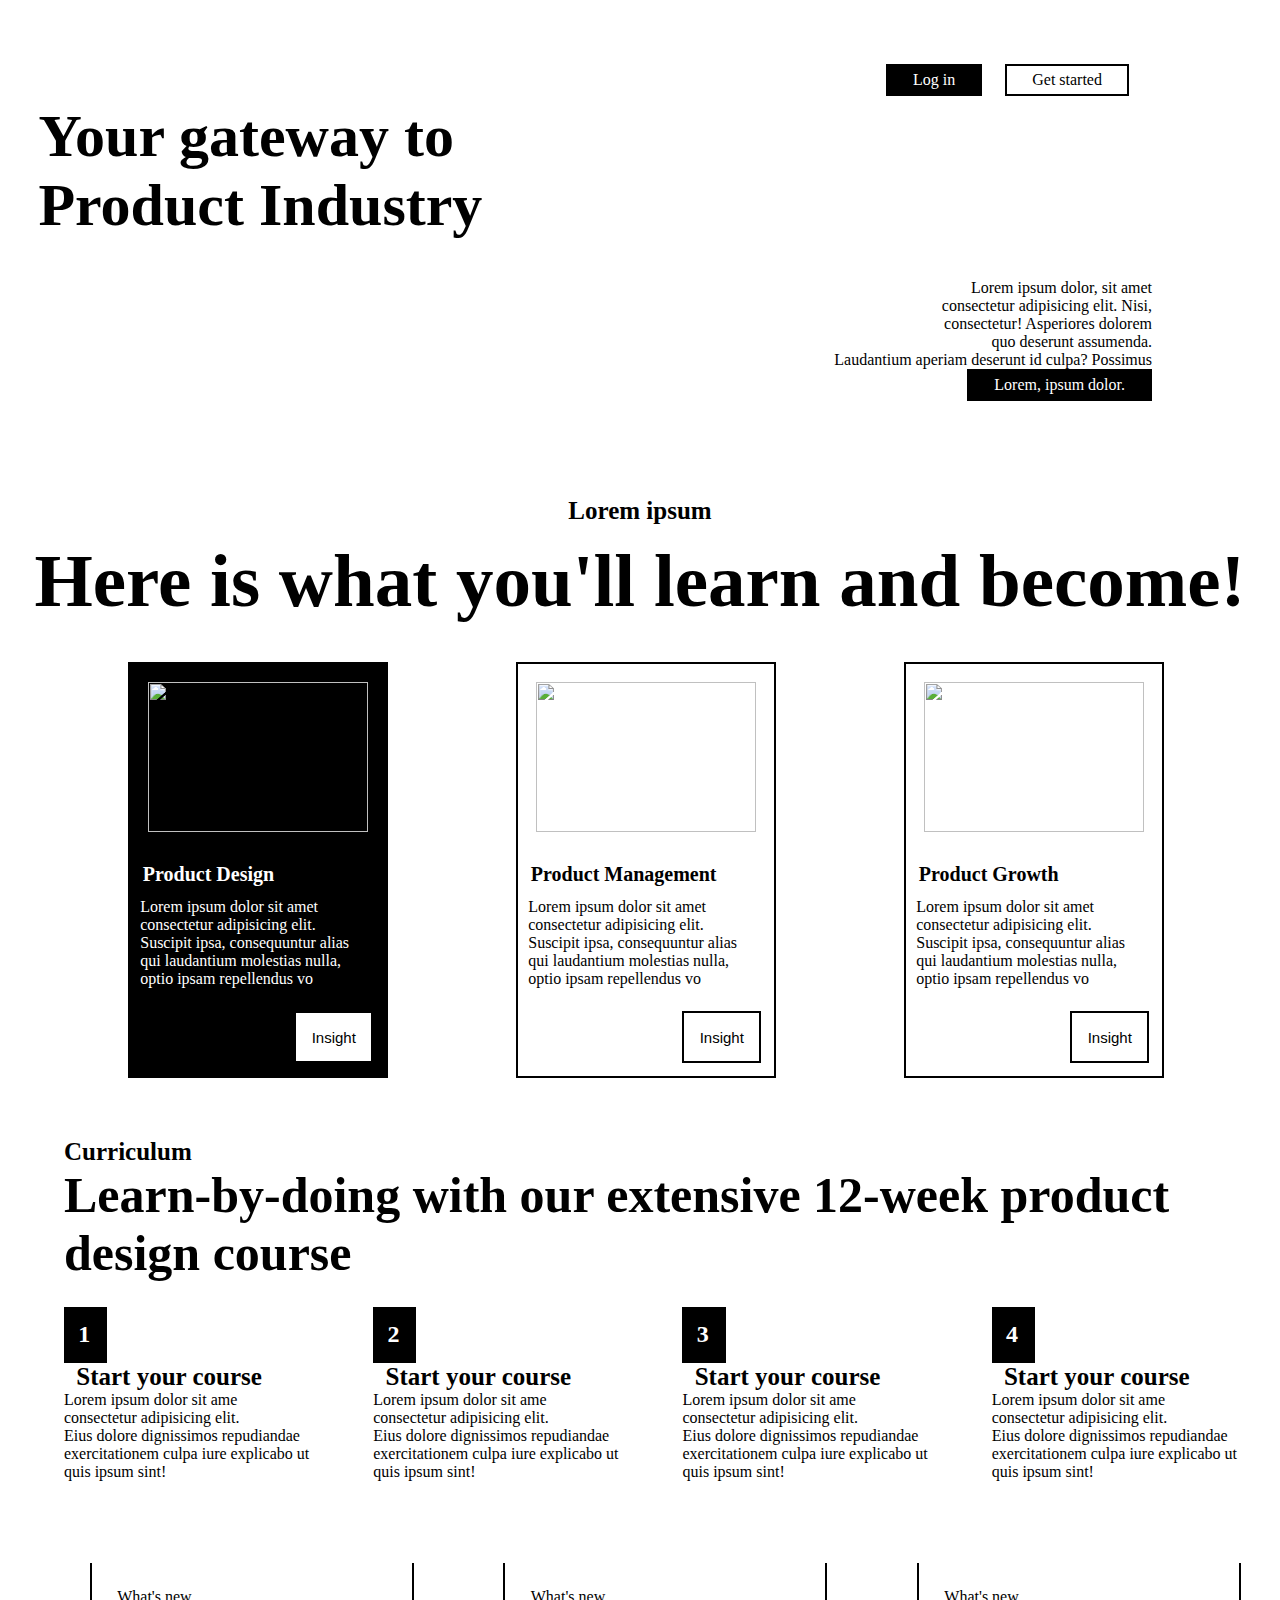
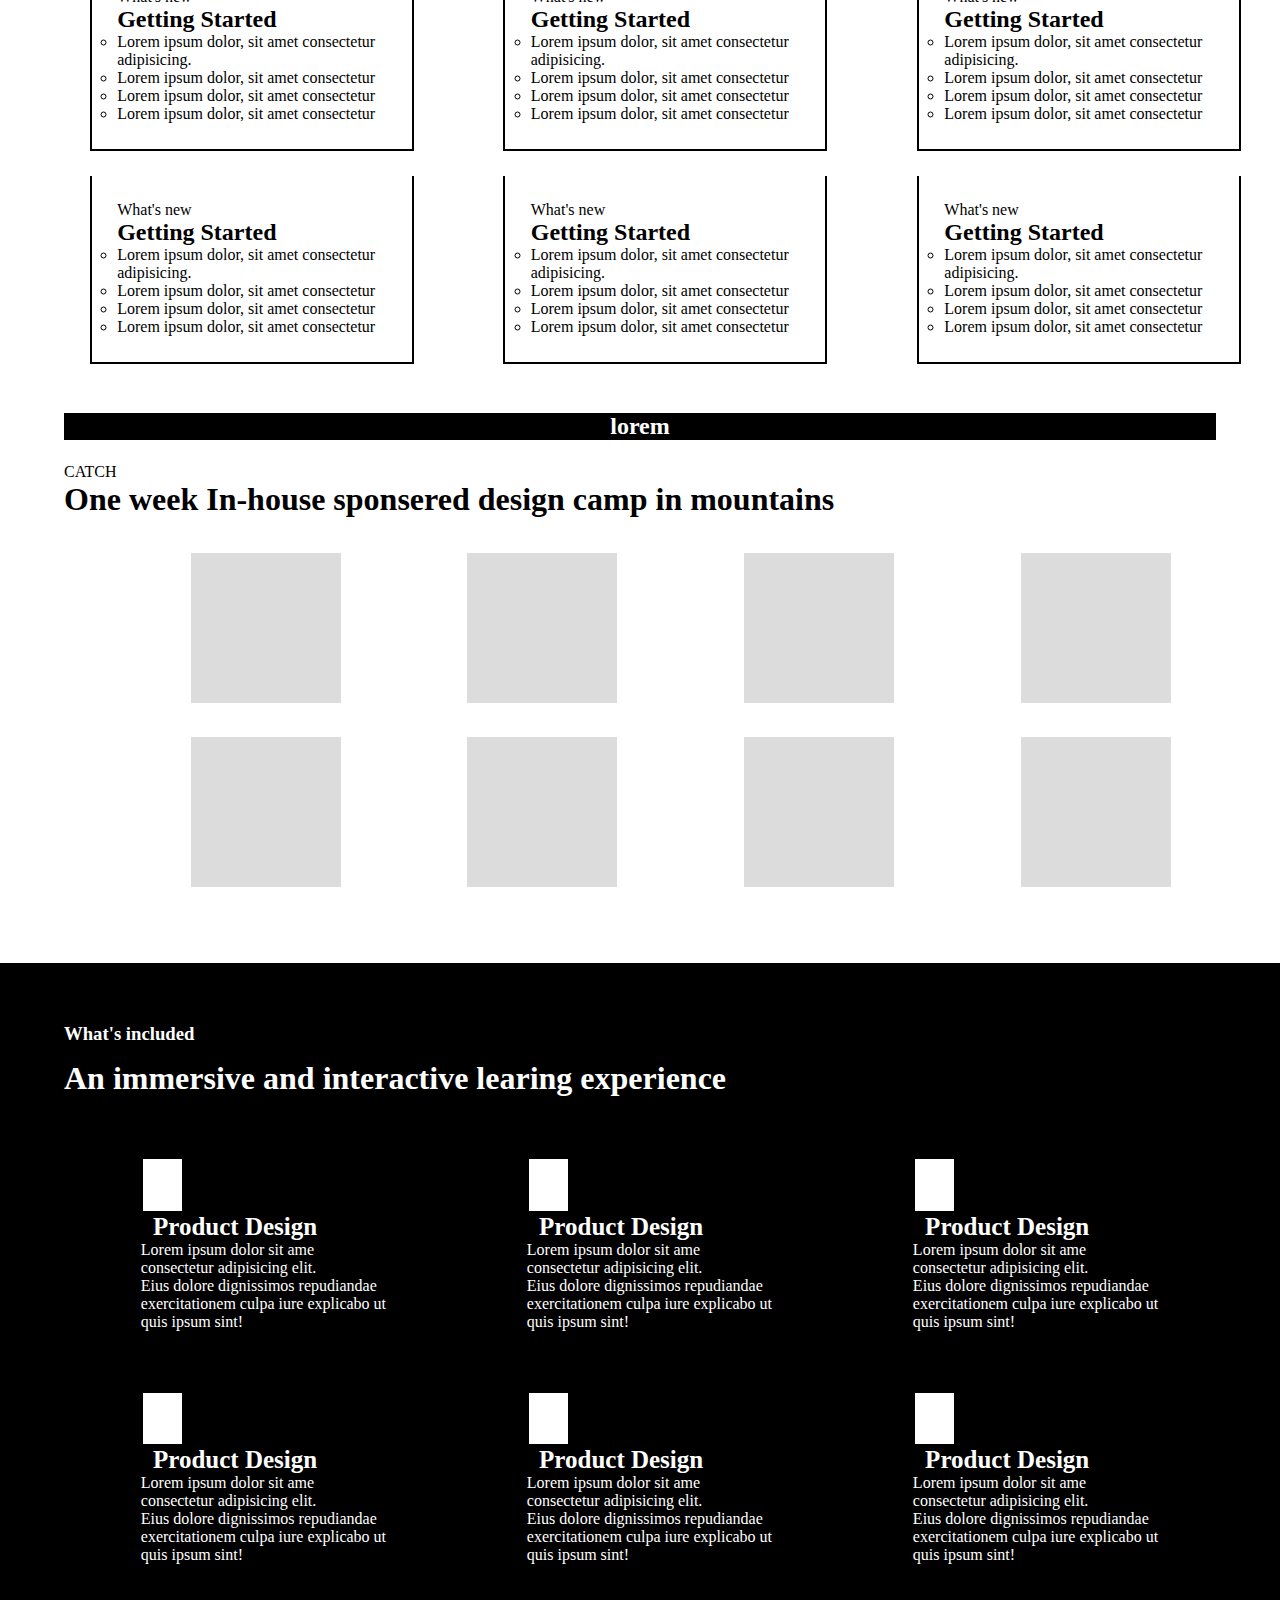
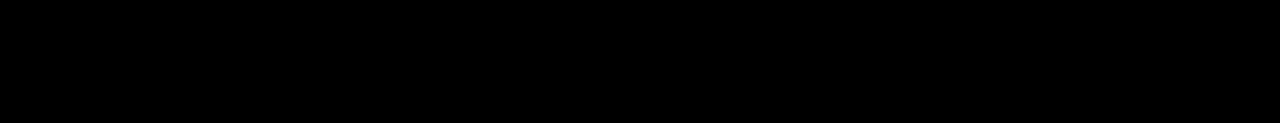
==== index.html @ 4da07170 "Rename assignmentProject.html to index.html" ====
<!DOCTYPE html>
<html lang="en">
<head>
    <meta charset="UTF-8">
    <meta http-equiv="X-UA-Compatible" content="IE=edge">
    <meta name="viewport" content="width=device-width, initial-scale=1.0">
    <title>Document</title>
    <link rel="stylesheet" href="style.css">
</head>
<body>
    <header class="head">
        <nav class="navbar">
            <ul>
                <li >Get started</li>
                <li style="background-color: black; color: white">Log in</li>
            </ul>
        </nav>
        <h1>Your gateway to<br>Product Industry</h1>
        <p >Lorem ipsum dolor, sit amet <br>consectetur adipisicing elit. Nisi, <br>consectetur! Asperiores dolorem<br> quo deserunt assumenda. <br>Laudantium aperiam deserunt id culpa? Possimus<br></p>
        <li style="background-color: black; color: white; margin-right:10%">Lorem, ipsum dolor.</li>
        <h4>Lorem ipsum</h4>
        <h2>Here is what you'll learn and become!</h2>
    </header>
    <section>
        <div class="container">
            <div class="box" style="background-color: black; color: white;">
                <img src="" alt="">
                <h3>Product Design</h3>
                <p>
                    Lorem ipsum dolor sit amet<br>
                    consectetur adipisicing elit.<br>
                    Suscipit ipsa, consequuntur alias<br>
                    qui laudantium molestias nulla,<br>
                    optio ipsam repellendus vo<br>
                </p>
                <button>Insight</button>
            </div>
            <div class="box">
                <img src="" alt="">
                <h3>Product Management</h3>
                <p>
                    Lorem ipsum dolor sit amet<br>
                    consectetur adipisicing elit.<br>
                    Suscipit ipsa, consequuntur alias<br>
                    qui laudantium molestias nulla,<br>
                    optio ipsam repellendus vo<br>
                </p>
                <button>Insight</button>
            </div>
            <div class="box">
                <img src="" alt="">
                <h3>Product Growth</h3>
                <p>
                    Lorem ipsum dolor sit amet<br>
                    consectetur adipisicing elit.<br>
                    Suscipit ipsa, consequuntur alias<br>
                    qui laudantium molestias nulla,<br>
                    optio ipsam repellendus vo<br>
                </p>
                <button>Insight</button>
            </div>
        </div>
    </section>
    <section class="curr">
        <h3>Curriculum</h3>
        <h1>Learn-by-doing with our extensive 12-week product design course</h1>
        <div class="course">
            <h2>1</h2>
            <h3>Start your course</h3>
            <p>Lorem ipsum dolor sit ame <br> consectetur adipisicing elit.<br> Eius dolore dignissimos repudiandae <br>exercitationem culpa iure explicabo ut<br> quis ipsum sint!</p>
        </div>
        <div class="course">
            <h2>2</h2>
            <h3>Start your course</h3>
            <p>Lorem ipsum dolor sit ame <br> consectetur adipisicing elit.<br> Eius dolore dignissimos repudiandae <br>exercitationem culpa iure explicabo ut<br> quis ipsum sint!</p>
        </div>
        <div class="course">
            <h2>3</h2>
            <h3>Start your course</h3>
            <p>Lorem ipsum dolor sit ame <br> consectetur adipisicing elit.<br> Eius dolore dignissimos repudiandae <br>exercitationem culpa iure explicabo ut<br> quis ipsum sint!</p>
        </div>
        <div class="course">
            <h2>4</h2>
            <h3>Start your course</h3>
            <p>Lorem ipsum dolor sit ame <br> consectetur adipisicing elit.<br> Eius dolore dignissimos repudiandae <br>exercitationem culpa iure explicabo ut<br> quis ipsum sint!</p>
        </div>
    </section>
    <section class="content">
        <ul>
            <li class="content-box"> 
                    <p>What's new</p>
                    <h2>Getting Started</h2>
                    <ul>
                        <li>Lorem ipsum dolor, sit amet consectetur adipisicing.</li>
                        <li>Lorem ipsum dolor, sit amet consectetur</li>
                        <li>Lorem ipsum dolor, sit amet consectetur</li>
                        <li>Lorem ipsum dolor, sit amet consectetur</li>
                    </ul>
            </li>
            <li class="content-box">
                    <p>What's new</p>
                    <h2>Getting Started</h2>
                    <ul>
                        <li>Lorem ipsum dolor, sit amet consectetur adipisicing.</li>
                        <li>Lorem ipsum dolor, sit amet consectetur</li>
                        <li>Lorem ipsum dolor, sit amet consectetur</li>
                        <li>Lorem ipsum dolor, sit amet consectetur</li>
                    </ul>
            </li>
            <li class="content-box">
                    <p>What's new</p>
                    <h2>Getting Started</h2>
                    <ul>
                        <li>Lorem ipsum dolor, sit amet consectetur adipisicing.</li>
                        <li>Lorem ipsum dolor, sit amet consectetur</li>
                        <li>Lorem ipsum dolor, sit amet consectetur</li>
                        <li>Lorem ipsum dolor, sit amet consectetur</li>
                    </ul>
            </li>
            <li class="content-box">
                    <p>What's new</p>
                    <h2>Getting Started</h2>
                    <ul>
                        <li>Lorem ipsum dolor, sit amet consectetur adipisicing.</li>
                        <li>Lorem ipsum dolor, sit amet consectetur</li>
                        <li>Lorem ipsum dolor, sit amet consectetur</li>
                        <li>Lorem ipsum dolor, sit amet consectetur</li>
                    </ul>
            </li>
            <li class="content-box">
                    <p>What's new</p>
                    <h2>Getting Started</h2>
                    <ul>
                        <li>Lorem ipsum dolor, sit amet consectetur adipisicing.</li>
                        <li>Lorem ipsum dolor, sit amet consectetur</li>
                        <li>Lorem ipsum dolor, sit amet consectetur</li>
                        <li>Lorem ipsum dolor, sit amet consectetur</li>
                    </ul>
            </li>
            <li class="content-box">
                    <p>What's new</p>
                    <h2>Getting Started</h2>
                    <ul>
                        <li>Lorem ipsum dolor, sit amet consectetur adipisicing.</li>
                        <li>Lorem ipsum dolor, sit amet consectetur</li>
                        <li>Lorem ipsum dolor, sit amet consectetur</li>
                        <li>Lorem ipsum dolor, sit amet consectetur</li>
                    </ul>
            </li>
        </ul>
    </section>

    <section class="gird">
        <h2>lorem</h2>
        <p>CATCH</p>
        <h1>One week In-house sponsered design camp in mountains</h1>
        <div class="gird-box"></div>
        <div class="gird-box"></div>
        <div class="gird-box"></div>
        <div class="gird-box"></div>
        <div class="gird-box"></div>
        <div class="gird-box"></div>
        <div class="gird-box"></div>
        <div class="gird-box"></div>
    </section>
    <footer class="footer">
        <h3>What's included</h3>
        <h1>An immersive and interactive learing experience</h1>
        <div class="design">
            <h2>1</h2>
            <h3>Product Design</h3>
            <p>Lorem ipsum dolor sit ame <br> consectetur adipisicing elit.<br> Eius dolore dignissimos repudiandae <br>exercitationem culpa iure explicabo ut<br> quis ipsum sint!</p>
        </div>
        <div class="design">
            <h2>2</h2>
            <h3>Product Design</h3>
            <p>Lorem ipsum dolor sit ame <br> consectetur adipisicing elit.<br> Eius dolore dignissimos repudiandae <br>exercitationem culpa iure explicabo ut<br> quis ipsum sint!</p>
        </div>
        <div class="design">
            <h2>3</h2>
            <h3>Product Design</h3>
            <p>Lorem ipsum dolor sit ame <br> consectetur adipisicing elit.<br> Eius dolore dignissimos repudiandae <br>exercitationem culpa iure explicabo ut<br> quis ipsum sint!</p>
        </div>
        <div class="design">
            <h2>4</h2>
            <h3>Product Design</h3>
            <p>Lorem ipsum dolor sit ame <br> consectetur adipisicing elit.<br> Eius dolore dignissimos repudiandae <br>exercitationem culpa iure explicabo ut<br> quis ipsum sint!</p>
        </div>
        <div class="design">
            <h2>5</h2>
            <h3>Product Design</h3>
            <p>Lorem ipsum dolor sit ame <br> consectetur adipisicing elit.<br> Eius dolore dignissimos repudiandae <br>exercitationem culpa iure explicabo ut<br> quis ipsum sint!</p>
        </div>
        <div class="design">
            <h2>6</h2>
            <h3>Product Design</h3>
            <p>Lorem ipsum dolor sit ame <br> consectetur adipisicing elit.<br> Eius dolore dignissimos repudiandae <br>exercitationem culpa iure explicabo ut<br> quis ipsum sint!</p>
        </div>
    </footer>
</body>
</html>
---- style.css ----
*{
    margin: 0;
    padding: 0;
}
.head ul{
    margin-top: 5%;
    margin-right: 10%;
}
.head li{
    border: 2px solid black;
    float: right;
    margin-right: 2%;
    list-style: none;
    padding: 5px 25px 5px 25px;
}
.head h1{
    font-size: 60px;
    padding: 3% ;
}
.head p{
    text-align: end;
    margin-right: 10%
}
.head h4{
    text-align: center;
    margin-top: 10%;
    font-size: 25px;
}
.head h2{
    text-align: center;
    font-size: 75px;
    margin-top: 1%;
}
.container{
    height: 500px;
    width: 100%;
    margin-top: 3%;
}
.box{
    border: 2px solid black;
    float: left;
    margin-left:10%;
    width: 20%;
}
.box img{
    height: 150px;
    width: 250px;
    margin: 7%;
}
.box h3{
    margin: 5%;
    font-size:25px;
}
.box p{
    margin: 5%;
}
.box button{
    margin: 5%;
    padding: 6%;
    float: right;
    background-color: white;
    border: 2px solid black;
    font-size:15px;
}
.curr{
    height: 400px;
    width: 100%;
    margin-top: 2%;
}
.curr h3{
    margin-left: 5%;
    font-size: 25px;
}
.curr h1{
    margin-top: 0;
    margin-left: 5%;
    font-size: 60px
}
.course{
    margin-top: 2%;
    float: left;
    margin-left: 7%;
}
.course h2{
    border: 2px solid black;
    padding: 5%;
    background-color:black;
    color: white;
    width: 6%;
}
.course h3{
    font-size: 25px;
}
.content{
    height: 450px;
    width:100%;
}
.content-box{
    padding:2%;
    float: left;
    width: 20%;
    margin-left:8%;
    border-bottom: 2px  solid black;
    border-right: 2px solid black;
    border-left: 2px solid black;
    margin-top: 25px;
    list-style: none;
}

.gird{
    height:500px;
    margin-left: 5%;
    margin-top: 2%;
    margin-right: 5%;
}
.gird h2{
    background-color: black;
    color: white;
    text-align: center;
    margin-bottom: 2%;
}
.gird-box{
    background-color:gainsboro;
    height: 150px;
    float: left;
    width: 150px;
    margin-left: 11%;
    margin-top:3%
}

.footer{
    background-color: black;
    color: white;
    height: 700px;
    width:100%;
    padding-top: 60px;;
}
.footer h3{
    margin-left:5%;
}
.footer h1{
    margin-top: 15px;
    margin-left:5%;
}
.design{
    margin-top:60px;
    float: left;
    margin-left: 13%;
}
.design h2{
    border: 2px solid black;
    padding: 5%;
    background-color:white;
    color: white;
    width: 6%;
}
.design h3{
    font-size: 25px;
}


@media only screen and (max-width: 1350px) {
    .box img{
        width: 230px;
    }
    .course{
        margin-left: 5%;
    }
  }

@media only screen and (max-width: 1300px) {
    .container{
        height: 450px;
    }
    .box h3{
        font-size:20px;
    }
    .design{
        margin-left: 11%;
    }
    .box p{
        margin: 4%;
    }
    .box img{
        width: 220px;
    }
    .curr h1{
        margin-left: 5%;
        font-size: 50px
    }
    .content{
        height: 450px;
    }
    .content-box{
        padding:2%;
        width: 21%;
        margin-left:7%;
    }
    .gird{
        height:550px;
    }
  }

@media only screen and (max-width: 1240px){
    .head h2{
        font-size: 55px;
    }
    .content{
        height: 550px;
    }
  }
 @media only screen and (max-width:1215px){
    .course{
        margin-left: 3%;
    }
    .course h3{
        font-size: 20px;
    }
    .course p{
        font-size:15px;
    }
    .gird-box{
        margin-left: 9%;
    }
    .box img{
        width: 200px;
        height: 140px;
    }
 }
 @media only screen and (max-width:1110px){
    .box img{
        width: 180px;
        height: 130px;
    }
    .course{
        margin-left: 150px;
    } 
    .curr{
        height: 600px;
        width: 100%;
    }
    .gird-box{
        margin-left: 8%;
    }
    .box h3{
        font-size: 15px;
    }
    .box p{
        font-size:10px;
    }
    .design{
        margin-top:60px;
        float: left;
        margin-left: 8%;
    }
 }
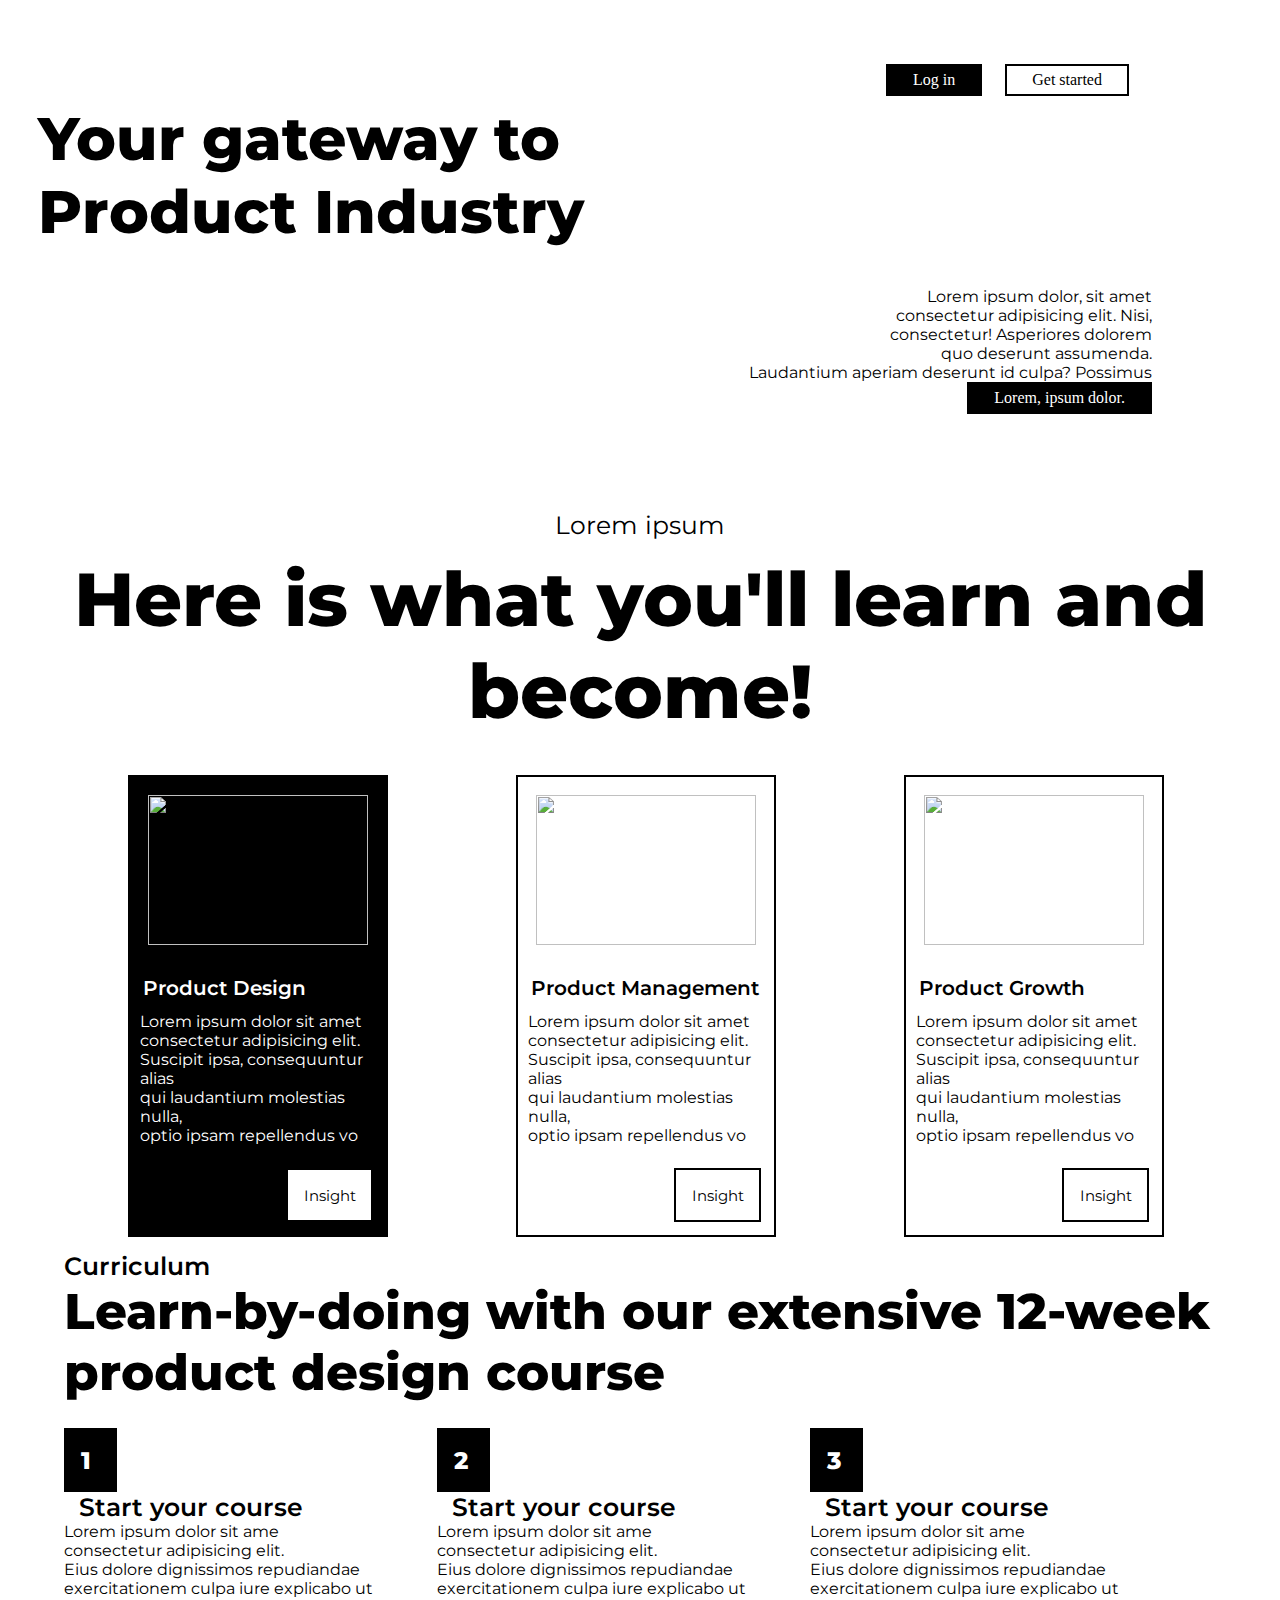
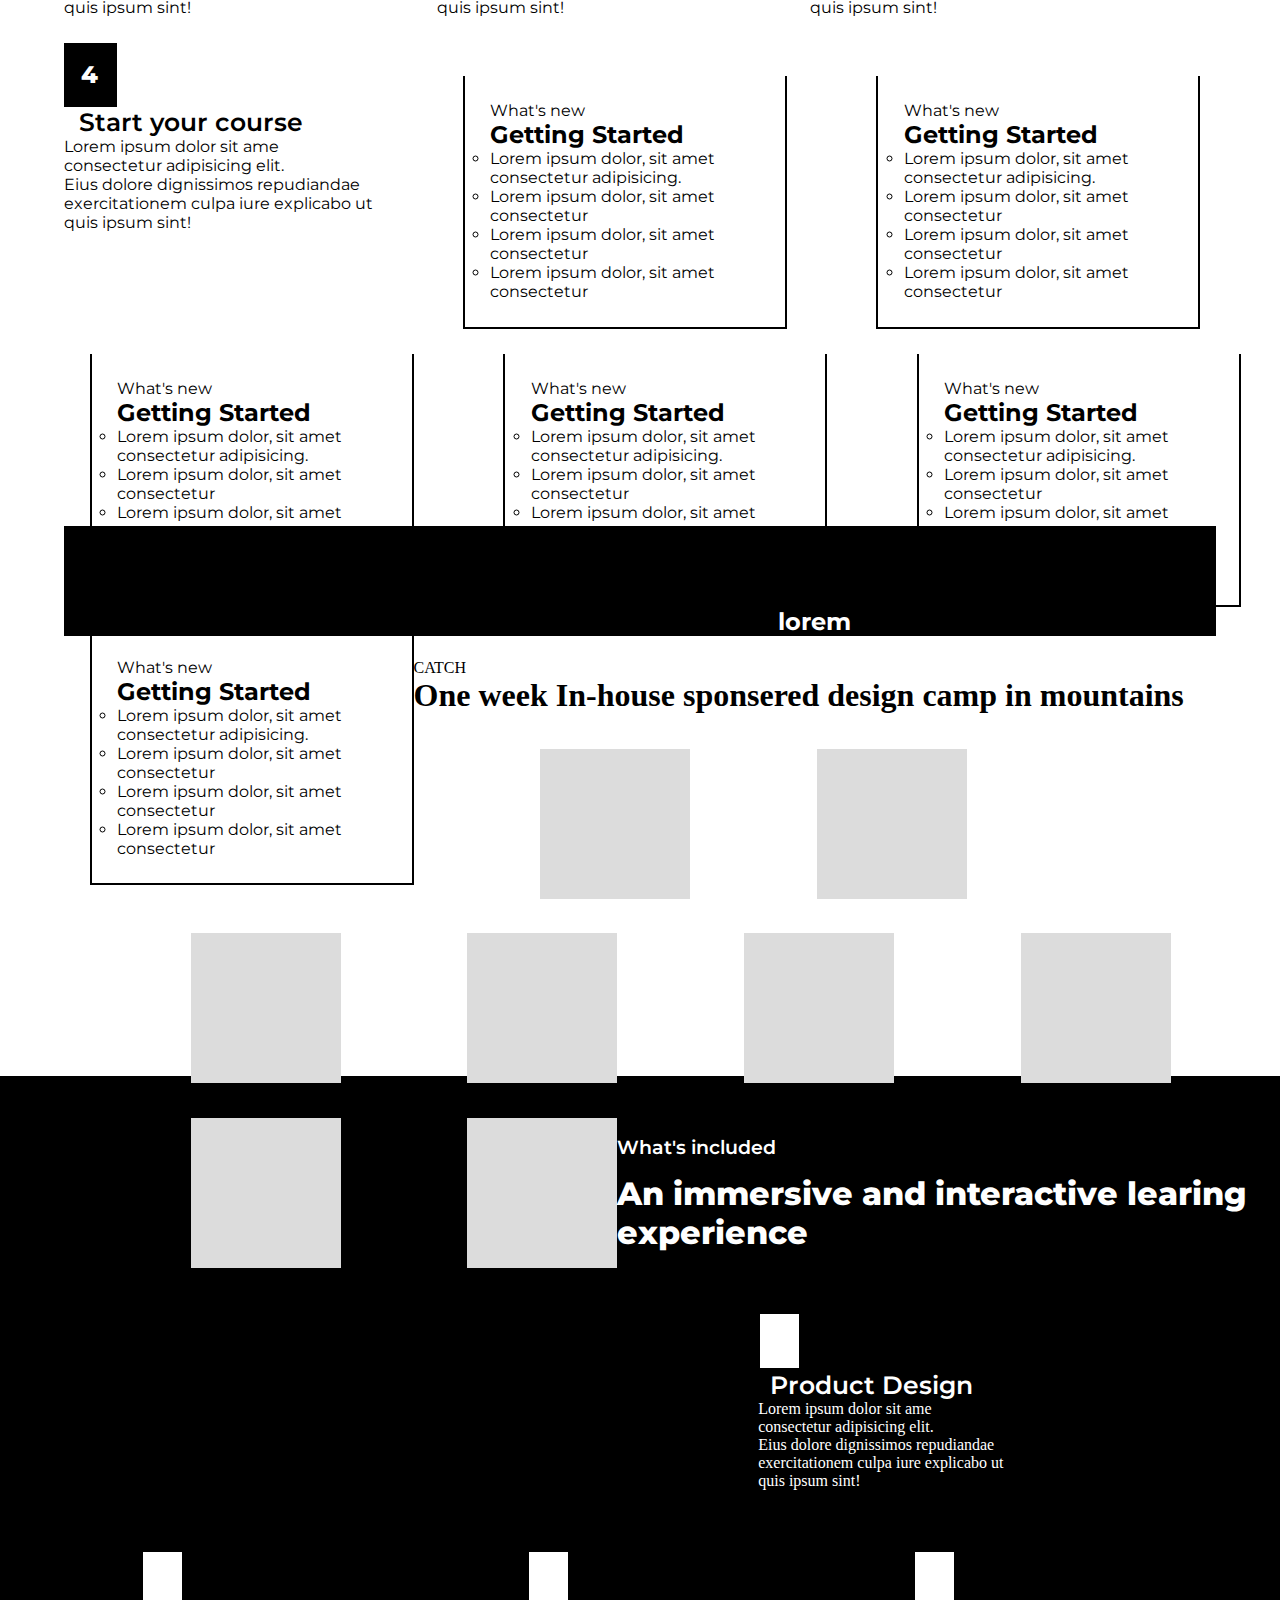
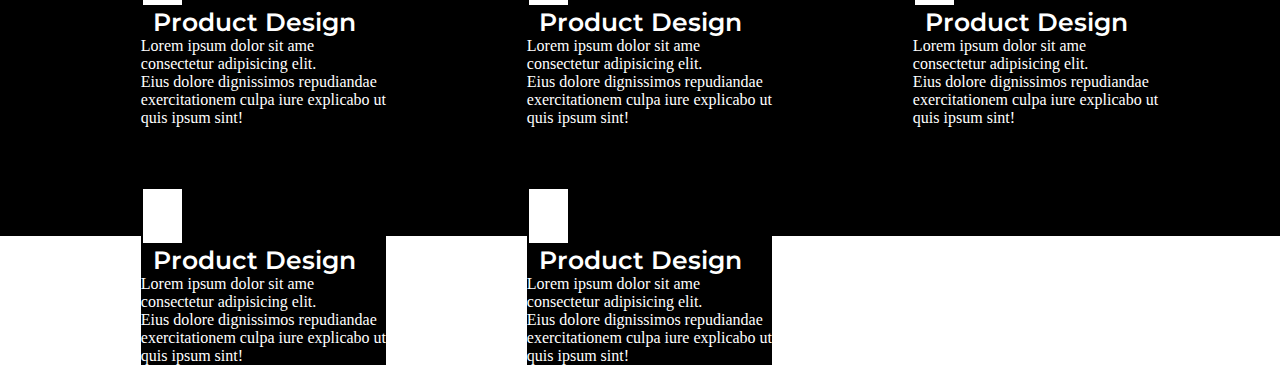
==== commit d50861e5: "hfihv" ====
--- a/index.html
+++ b/index.html
@@ -4,6 +4,9 @@
     <meta charset="UTF-8">
     <meta http-equiv="X-UA-Compatible" content="IE=edge">
     <meta name="viewport" content="width=device-width, initial-scale=1.0">
+    <link rel="preconnect" href="https://fonts.googleapis.com">
+    <link rel="preconnect" href="https://fonts.gstatic.com" crossorigin>
+    <link href="https://fonts.googleapis.com/css2?family=Montserrat:wght@300&display=swap" rel="stylesheet">
     <title>Document</title>
     <link rel="stylesheet" href="style.css">
 </head>
--- a/style.css
+++ b/style.css
@@ -14,19 +14,26 @@
     padding: 5px 25px 5px 25px;
 }
 .head h1{
+    font-weight: 800;
     font-size: 60px;
     padding: 3% ;
+    font-family: 'Montserrat', sans-serif;
 }
 .head p{
     text-align: end;
-    margin-right: 10%
+    margin-right: 10%;
+    font-family: 'Montserrat', sans-serif;
 }
 .head h4{
+    font-weight: 400;
+    font-family: 'Montserrat', sans-serif;
     text-align: center;
     margin-top: 10%;
     font-size: 25px;
 }
 .head h2{
+    font-weight: 800;
+    font-family: 'Montserrat', sans-serif;
     text-align: center;
     font-size: 75px;
     margin-top: 1%;
@@ -44,17 +51,21 @@
 }
 .box img{
     height: 150px;
-    width: 250px;
+    width: 90%;
     margin: 7%;
 }
 .box h3{
+    font-weight: 600;
+    font-family: 'Montserrat', sans-serif;
     margin: 5%;
     font-size:25px;
 }
 .box p{
+    font-family: 'Montserrat', sans-serif;
     margin: 5%;
 }
 .box button{
+    font-family: 'Montserrat', sans-serif;
     margin: 5%;
     padding: 6%;
     float: right;
@@ -68,10 +79,14 @@
     margin-top: 2%;
 }
 .curr h3{
+    font-weight: 600;
+    font-family: 'Montserrat', sans-serif;
     margin-left: 5%;
     font-size: 25px;
 }
 .curr h1{
+    font-weight: 800;
+    font-family: 'Montserrat', sans-serif;
     margin-top: 0;
     margin-left: 5%;
     font-size: 60px
@@ -82,13 +97,20 @@
     margin-left: 7%;
 }
 .course h2{
+    font-weight: 800;
+    font-family: 'Montserrat', sans-serif;
     border: 2px solid black;
     padding: 5%;
     background-color:black;
     color: white;
     width: 6%;
 }
+.course{
+    font-family: 'Montserrat', sans-serif;
+}
 .course h3{
+    font-weight: 600;
+    font-family: 'Montserrat', sans-serif;
     font-size: 25px;
 }
 .content{
@@ -96,6 +118,7 @@
     width:100%;
 }
 .content-box{
+    font-family: 'Montserrat', sans-serif;
     padding:2%;
     float: left;
     width: 20%;
@@ -114,12 +137,14 @@
     margin-right: 5%;
 }
 .gird h2{
+    font-family: 'Montserrat', sans-serif;
     background-color: black;
     color: white;
     text-align: center;
     margin-bottom: 2%;
 }
 .gird-box{
+
     background-color:gainsboro;
     height: 150px;
     float: left;
@@ -136,18 +161,27 @@
     padding-top: 60px;;
 }
 .footer h3{
+    font-weight: 600;
+    font-family: 'Montserrat', sans-serif;
     margin-left:5%;
 }
 .footer h1{
+    font-weight: 800;
+    font-family: 'Montserrat', sans-serif;
     margin-top: 15px;
     margin-left:5%;
 }
 .design{
+    background-color: black;
     margin-top:60px;
     float: left;
     margin-left: 13%;
+    background-color: black;
+    color: white;
 }
 .design h2{
+    font-weight: 800;
+    font-family: 'Montserrat', sans-serif;
     border: 2px solid black;
     padding: 5%;
     background-color:white;
@@ -155,6 +189,8 @@
     width: 6%;
 }
 .design h3{
+    font-weight: 600;
+    font-family: 'Montserrat', sans-serif;
     font-size: 25px;
 }
 
@@ -252,8 +288,196 @@
         margin-top:60px;
         float: left;
         margin-left: 8%;
+        background-color: black;
+        color: white;
     }
  }
 
-
-
+ 
+
+ @media only screen and (max-width:399px) and (min-width:300px){
+    .container{
+        height:900px;
+    }
+    .box{
+        width: 82%;
+        margin-top: 2%;
+        margin-left:10%;
+    }
+    .box img{
+        width:290px;
+    }
+    .box h3{
+        font-size:25px;
+    }
+    .box p{
+        font-size:15px;
+    }
+    .curr{
+        height: 1200px;
+    }
+    .curr h3{
+        font-size:20px;
+    }
+    .curr h1{
+        font-size:25px;
+    }
+    .course{
+        margin-left: 25%;
+    }
+    .content{
+        height: 1400px;
+    }
+    .content-box{
+        width:75%;
+        padding:6%
+    }
+    .gird{
+        height: 650px;
+    }
+    .gird-box{
+        height: 120px;
+        width:120px;
+        margin-left:9%;
+    }
+    .footer{
+        height: 1600px;
+    }
+ } 
+
+ @media only screen and (max-width: 499px) and (min-width:400px){
+    .head li{
+        border: 1px solid black;
+        padding: 2px;
+    }
+    .head h1{
+        font-size: 30px;
+    }
+    .head p{
+        font-size: 10px;
+    }
+    .head h4{
+        font-size: 15px;
+    }
+    .head h2{
+        font-size:25px;
+    }
+    .container{
+        height:900px;
+    }
+    .box{
+        width: 82%;
+        margin-top: 2%;
+        margin-left:10%;
+    }
+    .box img{
+        width:93%;
+        height: 150px;
+    }
+    .box h3{
+        font-size:30px;
+    }
+    .box p{
+        font-size:20px;
+    }
+    .curr{
+        height: 1200px;
+    }
+    .curr h3{
+        font-size:20px;
+    }
+    .curr h1{
+        font-size:25px;
+    }
+    .course{
+        margin-left: 25%;
+    }
+    .content{
+        height: 1650px;
+    }
+    .content-box{
+        width:75%;
+        padding:6%
+    }
+    .gird{
+        height: 650px;
+    }
+    .gird-box{
+        height: 120px;
+        width:120px;
+        margin-left:9%;
+    }
+    .footer{
+        height: 1700px;
+    }
+ } 
+
+ @media only screen and (max-width: 600px) and (min-width:500px){
+    .head li{
+        border: 1px solid black;
+        padding: 2px;
+    }
+    .head h1{
+        font-size: 30px;
+    }
+    .head p{
+        font-size: 10px;
+    }
+    .head h4{
+        font-size: 15px;
+    }
+    .head h2{
+        font-size:25px;
+    }
+    .container{
+        height:900px;
+    }
+    .box{
+        width: 82%;
+        margin-top: 2%;
+        margin-left:10%;
+    }
+    .box img{
+        width:93%;
+        height: 150px;
+    }
+    .box h3{
+        font-size:30px;
+    }
+    .box p{
+        font-size:20px;
+    }
+    .curr{
+        height: 1200px;
+    }
+    .curr h3{
+        font-size:20px;
+    }
+    .curr h1{
+        font-size:25px;
+    }
+    .course{
+        margin-left: 25%;
+    }
+    .content{
+        height: 1850px;
+    }
+    .content-box{
+        width:75%;
+        padding:6%
+    }
+    .gird{
+        height: 550px;
+    }
+    .gird-box{
+        height: 120px;
+        width:120px;
+        margin-left:9%;
+    }
+    .footer{
+        height: 900px;
+    }
+ } 
+
+
+
